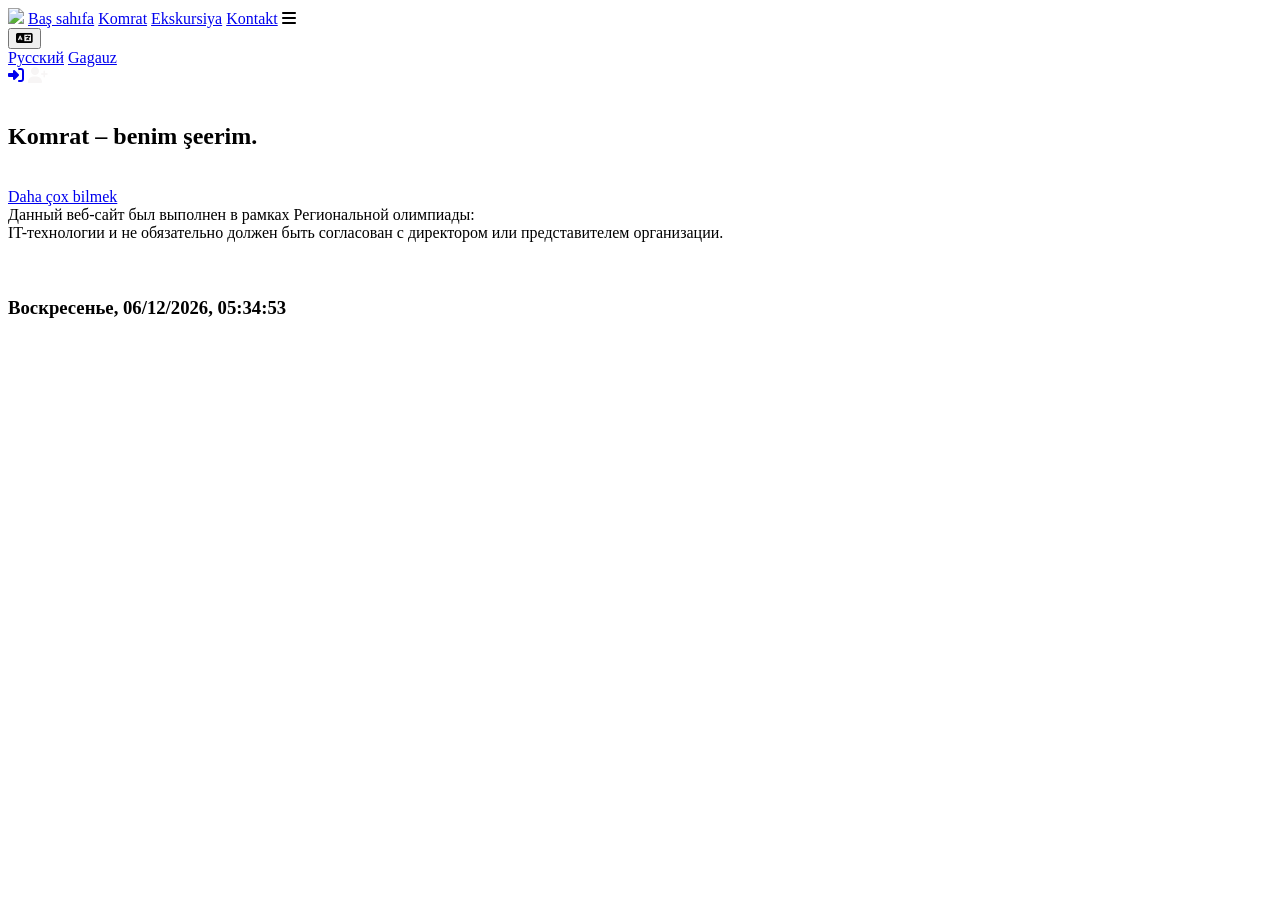
==== pages/gz/index.html @ dd880fba "Add files via upload" ====
<!DOCTYPE html>
<html lang="ru">

<head>
    <meta charset="UTF-8">
    <meta name="viewport" content="width=device-width, initial-scale=1.0">
    <link rel="icon" href="../../images/Interbelic_Comrat_CoA.png">
    <link rel="stylesheet" href="../../css/style.css">

    <link rel="stylesheet" href="https://cdnjs.cloudflare.com/ajax/libs/font-awesome/6.1.1/css/all.min.css" />

    <script src="../../js/script.js"></script>
    <script src="../../js/script_time.js"></script>

    <title>Kasabanın görülecek erleri</title>
</head>

<body onload="getMyDates();">

    <header>
        <img class="logo" src="../../images/logo_1.png">

        <navbar>
            <a href="index.html" class="active">Baş sahıfa</a>
            <a href="despre.html">Komrat</a>
            <a href="exploreaza.html">Ekskursiya</a>
            <a href="contacte.html">Kontakt</a>
        </navbar>
        <i id="hamburger" onclick="mobileMenu()" class="fa-solid fa-bars"></i>

        <div class="icons">

            <div class="language-switcher">
                <button class="lang-btn" onclick="toggleLangMenu()">
                    <i class="fa-solid fa-language"></i>
                </button>

                <div class="lang-dropdown" id="langDropdown">
                    <a href="../../index.html">Русский</a>
                    <a href="index.html">Gagauz</a>
                </div>
            </div>
            <a href="signIn.html"><i class="fas fa-sign-in-alt myIcon" title="Вход"></i></a>
            <a href="signUp.html"><i class="fas fa-user-plus myIcon" title="Создать аккаунт"
                    style="color: rgb(247, 245, 245);"></i></a>
        </div>

    </header>

    <main>
        <section id="index"> <br />
            <div class="index-info">
                <h1>Komrat – benim şeerim.</h1>
                <br />
                <a href="despre.html" class="custom-button">
                    Daha çox bilmek
                </a>
            </div>
        </section>
    </main>

    <footer>
        <span>Данный веб-сайт был выполнен в рамках Региональной олимпиады:
            <br />
            IT-технологии и не обязательно должен быть согласован с директором
            или представителем организации. <br /><br /><br /> </span>
        <span id='result'></span>
    </footer>

</body>

</html>
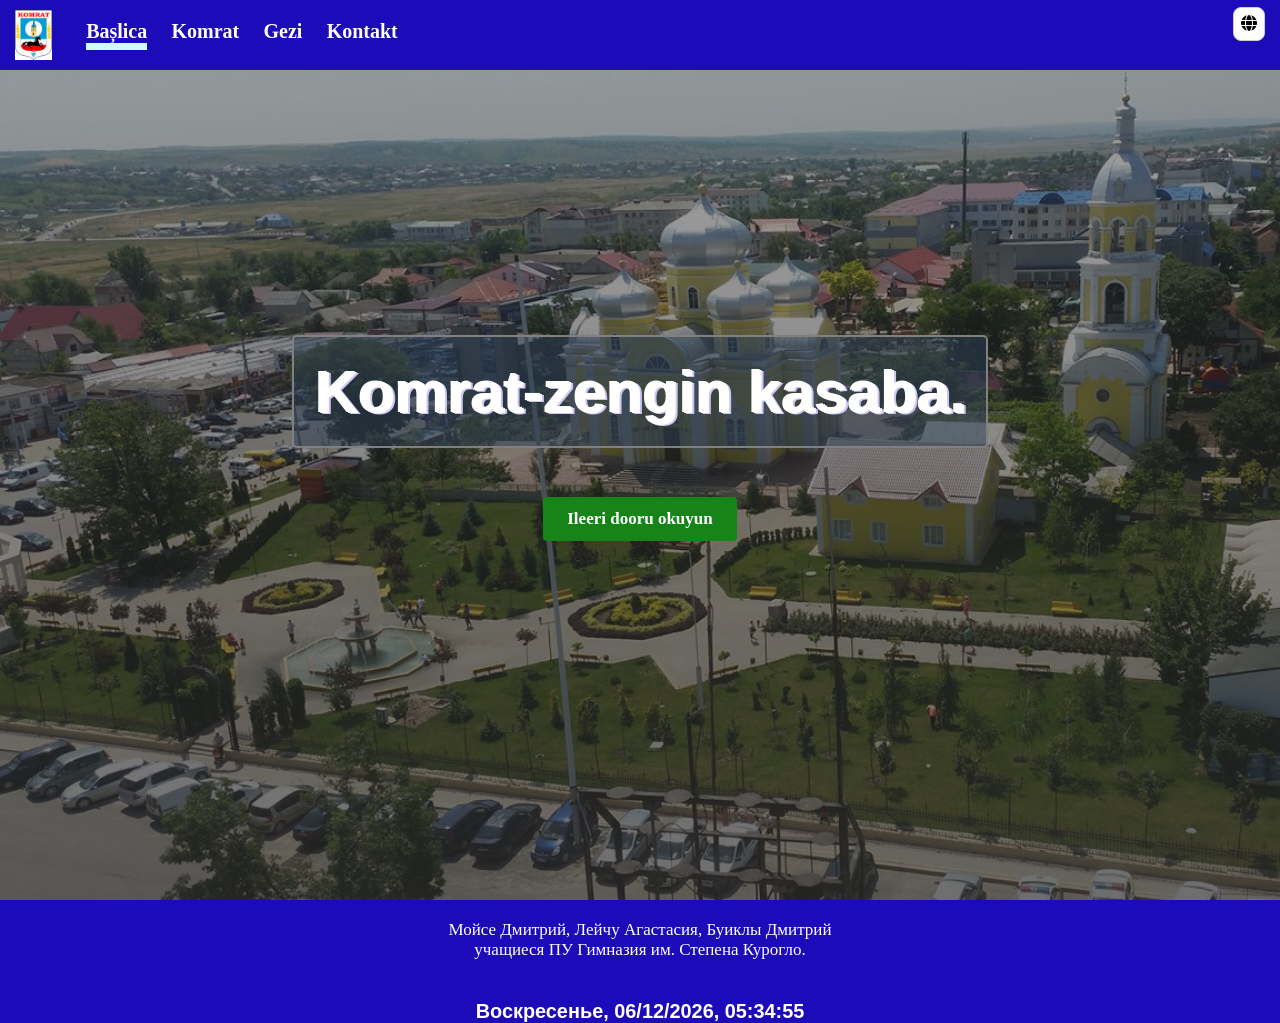
==== commit 49c29781: "Update index.html" ====
--- a/pages/gz/index.html
+++ b/pages/gz/index.html
@@ -12,7 +12,7 @@
     <script src="../../js/script.js"></script>
     <script src="../../js/script_time.js"></script>
 
-    <title>Kasabanın görülecek erleri</title>
+    <title>Komrat</title>
 </head>
 
 <body onload="getMyDates();">
@@ -21,9 +21,9 @@
         <img class="logo" src="../../images/logo_1.png">
 
         <navbar>
-            <a href="index.html" class="active">Baş sahıfa</a>
+            <a href="index.html" class="active">Bașlica</a>
             <a href="despre.html">Komrat</a>
-            <a href="exploreaza.html">Ekskursiya</a>
+            <a href="exploreaza.html">Gezi</a>
             <a href="contacte.html">Kontakt</a>
         </navbar>
         <i id="hamburger" onclick="mobileMenu()" class="fa-solid fa-bars"></i>
@@ -32,7 +32,7 @@
 
             <div class="language-switcher">
                 <button class="lang-btn" onclick="toggleLangMenu()">
-                    <i class="fa-solid fa-language"></i>
+                    <i class="fa-solid fa-globe"></i> 
                 </button>
 
                 <div class="lang-dropdown" id="langDropdown">
@@ -40,9 +40,7 @@
                     <a href="index.html">Gagauz</a>
                 </div>
             </div>
-            <a href="signIn.html"><i class="fas fa-sign-in-alt myIcon" title="Вход"></i></a>
-            <a href="signUp.html"><i class="fas fa-user-plus myIcon" title="Создать аккаунт"
-                    style="color: rgb(247, 245, 245);"></i></a>
+           
         </div>
 
     </header>
@@ -50,23 +48,21 @@
     <main>
         <section id="index"> <br />
             <div class="index-info">
-                <h1>Komrat – benim şeerim.</h1>
+                <h1>Komrat-zengin kasaba.</h1>
                 <br />
                 <a href="despre.html" class="custom-button">
-                    Daha çox bilmek
+                    Ileeri dooru okuyun
                 </a>
             </div>
         </section>
     </main>
 
     <footer>
-        <span>Данный веб-сайт был выполнен в рамках Региональной олимпиады:
-            <br />
-            IT-технологии и не обязательно должен быть согласован с директором
-            или представителем организации. <br /><br /><br /> </span>
+        <span>Мойсе Дмитрий, Лейчу Агастасия, Буиклы Дмитрий <br />
+            учащиеся ПУ Гимназия им. Степена Курогло. <br /><br /><br /> </span>
         <span id='result'></span>
     </footer>
 
 </body>
 
-</html>+</html>
--- a/css/style.css
+++ b/css/style.css
@@ -0,0 +1,806 @@
+@import url('https://fonts.googleapis.com/css2?family=Dancing+Script&family=Edu+TAS+Beginner&display=swap');
+
+* {
+    box-sizing: border-box;
+}
+
+html {
+    height: 100%;
+}
+
+body {
+    background-image: url("../images/background42.jpg");
+    width: 100%;
+    height: 100%;
+    font-family: Montserrat;
+    margin: 0;
+    font-size: 17px;
+}
+
+main {
+    min-height: 100vh;
+}
+
+h1, h2, h3, h4, h5, h6 {
+    margin-top: 0px;
+    font-family: 'Montserrat', sans-serif;
+}
+
+h1 {
+    font-size: 200%;
+    text-shadow: 2px 1px 0px #fff, 4px 2px 0px #ccc5f4;
+}
+
+h2 {
+    font-size: 150%;
+    text-emphasis-color: #1e0bc8;
+}
+
+header {
+    padding: 10px 15px 5px 15px;
+    position: fixed;
+    background: #1c0bb9;
+    width: 100%;
+    z-index: 5;
+}
+
+p {
+    line-height: 150%;
+    text-indent: 30px;
+}
+
+li {
+    margin-top: 10px;
+    list-style-image: linear-gradient(#FA9483, #FA9483);
+    padding-left: 15px;
+}
+
+navbar {
+    display: inline-block;
+    margin-bottom: 10px;
+    overflow: auto;
+    margin-left: 30px;
+}
+
+navbar a {
+    color: white;
+    display: inline-block;
+    text-decoration: none;
+    margin-right: 20px;
+    font-size: 20px;
+    font-weight: bold;
+}
+
+navbar a:hover {
+    border-bottom: 7px solid rgb(206, 252, 252);
+    color: rgb(206, 252, 252);
+    /* text-decoration: underline 1px;*/
+    transition: color;
+}
+
+navbar .active {
+    border-bottom: 7px solid rgb(206, 252, 252);
+}
+
+section {
+    padding: 90px 15%;
+}
+
+footer {
+    min-height: 80px;
+    background: #1c0bb9;
+    text-align: center;
+    color: white;
+    padding-top: 20px;
+}
+
+#index {
+    min-height: 100vh;
+    background: linear-gradient(#1e1e1e65, #2c2c2cae), url('../images/comrat.jpg');
+    background-size: cover;
+}
+
+.index-info {
+    margin-top: 25vh;
+    text-align: center;
+}
+
+#index h1 {
+    font-size: 350%;
+    color: white;
+    display: inline-block;
+    border: 2px solid gray;
+    padding: 20px;
+    border-radius: 5px;
+    background-color: #2d40577b;
+}
+
+.link-index {
+    display: inline-block;
+    margin-right: 30px;
+    color: white;
+    text-decoration: underline #FA9483 2px;
+    font-size: 20px;
+}
+
+.link-index:hover {
+    color: #f3deca;
+}
+
+.logo {
+    height: 50px;
+}
+
+.centered {
+    text-align: center;
+}
+
+.vframe {
+    width: 100%;
+    display: block;
+    margin-left: auto;
+    margin-right: auto;
+    height: 35vw;
+}
+
+.row {
+    overflow: auto;
+}
+
+[class^="col-"] {
+    float: left;
+    padding: 0px 10px;
+}
+
+.col-50 {
+    width: 50%;
+}
+
+.cform,
+.contacte {
+    border: 2px solid #f3deca;
+    border-radius: 5px;
+    background-color: #f3deca3e;
+    padding: 5px 5%;
+    height: 410px;
+}
+
+.cform h2 {
+    margin-top: 0px;
+}
+
+.cform input,
+.cform textarea {
+    width: 100%;
+    font-size: 15px;
+    font-family: Montserrat;
+    padding: 4px 6px;
+    margin-bottom: 10px;
+    resize: none;
+}
+
+.harta {
+    width: 100%;
+    height: 25vh;
+}
+
+.loc {
+    border-bottom: 2px rgb(149, 247, 247) dashed;
+    margin-top: 10px;
+    overflow: auto;
+    transition: transform .2s;
+}
+
+
+.loc h2 {
+    color: rgb(17, 17, 214);
+}
+
+.loc img {
+    float: left;
+    width: 30vh;
+    height: 30vh;
+    margin: 50px;
+    border-radius: 50%;
+    object-fit: cover;
+}
+
+.loc:hover img {
+    -ms-transform: scale(1.5);
+    /* IE 9 */
+    -webkit-transform: scale(1.5);
+    /* Safari 3-8 */
+    transform: scale(1.5);
+}
+
+#hamburger {
+    float: right;
+    color: white;
+    position: absolute;
+    font-size: 28px;
+    top: 24px;
+    right: 22px;
+    display: none;
+    cursor: pointer;
+}
+
+.button {
+    display: inline-block;
+    padding: 10px 20px;
+    background-color: #4CAF50;
+    /* Зеленый цвет */
+    color: white;
+    text-align: center;
+    text-decoration: none;
+    border: none;
+    border-radius: 5px;
+    font-size: 16px;
+    cursor: pointer;
+    transition: background-color 0.3s;
+}
+
+.button:hover {
+    background-color: #45a049;
+    /* Темнее зеленый при наведении */
+}
+
+
+
+
+
+.custom-button {
+    display: inline-block;
+    padding: 12px 24px;
+    background-color: #17841a;
+    /* Зеленый цвет */
+    color: white;
+    text-decoration: none;
+    border-radius: 4px;
+    font-weight: bold;
+    border: none;
+    cursor: pointer;
+    transition: background-color 0.3s ease;
+}
+
+.custom-button:hover {
+    background-color: #45a049;
+    /* Темнее зеленый при наведении */
+    box-shadow: 0 2px 5px rgba(0, 0, 0, 0.2);
+    /* Лёгкая тень */
+}
+
+
+/*
+.galerie-container {
+    display: flex;
+    justify-content: center;
+    gap: 20px;
+    flex-wrap: wrap;
+}
+
+.galerie-container img {
+    width: 300px;
+    height: 250px;
+    object-fit:cover;
+    border-radius: 5px;
+    transition: transform 0.3s;
+}
+
+.galerie-container img:hover {
+    transform: scale(1.03);
+}
+*/
+
+.galerie-container {
+    display: grid;
+    grid-template-columns: repeat(auto-fill, minmax(250px, 1fr));
+    gap: 20px;
+    padding: 20px;
+}
+
+.image-container {
+    position: relative;
+    overflow: hidden;
+}
+
+.image-container img {
+    width: 100%;
+    height: auto;
+    display: block;
+    transition: transform 0.3s ease;
+}
+
+.image-overlay {
+    position: absolute;
+    top: 0;
+    left: 0;
+    width: 100%;
+    height: 100%;
+    background: rgba(0, 0, 0, 0.5);
+    color: white;
+    display: flex;
+    align-items: center;
+    justify-content: center;
+    opacity: 0;
+    transition: opacity 0.3s ease;
+}
+
+.image-text {
+    padding: 10px;
+    text-align: center;
+}
+
+.image-container:hover .image-overlay {
+    opacity: 1;
+}
+
+.image-container:hover img {
+    transform: scale(1.05);
+}
+
+
+@media (max-width: 1000px) {
+    section {
+        padding: 90px 8%;
+    }
+}
+
+@media (max-width: 800px) {
+
+    body {
+        font-size: 16px;
+    }
+
+    section {
+        padding: 90px 10px;
+    }
+
+    #index h1 {
+        font-size: 270%;
+    }
+
+    [class^="col-"] {
+        width: 100% !important;
+        padding: 5px 0px;
+    }
+
+    navbar {
+        display: block;
+    }
+
+    navbar a {
+        display: none;
+        text-align: center;
+        margin-top: 12px;
+    }
+
+    navbar.mobile a {
+        display: block;
+    }
+
+    #hamburger {
+        display: block;
+    }
+}
+
+.icons {
+    float: right;
+}
+
+.icons .myIcon {
+    color: #f7f1f0;
+    padding: 22px 20px 19px 20px;
+    font-size: 1.5em;
+    transition: color 1s;
+}
+
+
+/*Слайдер*/
+.slideshow-container {
+    color: white;
+    position: relative;
+    margin: 95px auto 5px;
+    opacity: 1;
+    filter: alpha(opacity=100);
+    padding: 0;
+    border: 3px solid rgb(172, 49, 49);
+    box-shadow: 0 0 15px rgb(248, 252, 23);
+
+}
+
+.slideshow-container:hover {
+    opacity: 0.5;
+    filter: alpha(opacity=90);
+}
+
+
+#slider img {
+    width: 100%;
+    height: 550px;
+    object-fit: cover;
+}
+
+.slide {
+    display: none;
+    height: 100%;
+}
+
+.anim {
+    -webkit-animation-name: anim;
+    -webkit-animation-duration: 2s;
+    animation-name: anim;
+    animation-duration: 2s;
+}
+
+@-webkit-keyframes anim {
+    from {
+        opacity: 0.8;
+        transition: 2s;
+    }
+
+    to {
+        opacity: 1
+    }
+}
+
+@keyframes anim {
+    from {
+        opacity: .8;
+        transition: 2s;
+    }
+
+    to {
+        opacity: 1
+    }
+}
+
+/* Форма входа */
+
+.bg-img {
+    /* Используемое изображение */
+    background-image: url("../images/nature.jpg");
+
+    min-height: 75vh;
+
+    /* Центр и масштаб изображения */
+    background-position: center;
+    background-repeat: no-repeat;
+    background-size: cover;
+    position: relative;
+}
+
+/* Добавление стилей в контейнер форм */
+.container {
+    position: absolute;
+    left: 33%;
+    margin: 30px;
+    max-width: 300px;
+    padding: 16px;
+    background-color: white;
+}
+
+/* Поля ввода полной ширины */
+input[type=text],
+input[type=password] {
+    width: 100%;
+    padding: 15px;
+    margin: 5px 0 22px 0;
+    border: none;
+    background: #f1f1f1;
+}
+
+input[type=text]:focus,
+input[type=password]:focus {
+    background-color: #ddd;
+    outline: none;
+}
+
+/*стиль для кнопки отправить */
+.btn {
+    background-color: #79eedfcb;
+    color: white;
+    padding: 16px 20px;
+    border: none;
+    cursor: pointer;
+    width: 100%;
+    opacity: 0.9;
+}
+
+.btn:hover {
+    opacity: 1;
+}
+
+
+/* Форма регистрации * /
+
+/* Добавление отступов в контейнеры */
+.container {
+    padding: 16px;
+    background-color: white;
+}
+
+/* Поля ввода полной ширины */
+input[type=text],
+input[type=password],
+textarea {
+    width: 100%;
+    padding: 15px;
+    margin: 5px 0 22px 0;
+    display: inline-block;
+    border: none;
+    background: #f1f1f1;
+}
+
+input[type=text]:focus,
+input[type=password]:focus {
+    background-color: #ddd;
+    outline: none;
+}
+
+/* Установливаем стиль для кнопки отправить */
+.registerbtn {
+    background-color: #79eedfcb;
+    color: white;
+    padding: 16px 20px;
+    margin: 8px 0;
+    border: none;
+    cursor: pointer;
+    width: 100%;
+    opacity: 0.9;
+}
+
+.registerbtn:hover {
+    opacity: 1;
+}
+
+.language-switcher {
+  position: relative;
+  display: inline-block;
+  top: -3px;
+}
+
+.lang-btn {
+  background: #fff;
+  border: 1px solid #ccc;
+  padding: 7px;
+  border-radius: 8px;
+  cursor: pointer;
+  font-size: 16px;
+}
+
+.lang-dropdown {
+  display: none;
+  position: absolute;
+  top: 110%;
+  right: 0;
+  min-width: 160px;
+  background: white;
+  border: 1px solid #ddd;
+  border-radius: 10px;
+  box-shadow: 0 8px 24px rgba(0,0,0,0.12);
+  overflow: hidden;
+  z-index: 1000;
+}
+
+.lang-dropdown a {
+  display: block;
+  padding: 10px 14px;
+  text-decoration: none;
+  color: #222;
+}
+
+.lang-dropdown a:hover {
+  background: #f5f5f5;
+}
+
+.lang-dropdown.show {
+  display: block;
+}
+
+
+
+/* ===== GALLERY  ===== */
+
+/* ===== 🔥 АККУРАТНАЯ WOW ГАЛЕРЕЯ (ВСЕ РАВНЫЕ) ===== */
+
+.galerie-container {
+    display: grid;
+    grid-template-columns: repeat(auto-fit, minmax(300px, 1fr));
+    gap: 25px;
+    padding: 25px;
+}
+
+/* Карточка */
+.image-container {
+    position: relative;
+    border-radius: 18px;
+    overflow: hidden;
+    cursor: pointer;
+}
+
+/* Картинка */
+.image-container img {
+    width: 100%;
+    height: 280px;
+    object-fit: cover;
+    transition: transform 0.5s ease, filter 0.5s ease;
+}
+
+/* 🔥 Hover эффект */
+.image-container:hover img {
+    transform: scale(1.15);
+    filter: brightness(0.7);
+}
+
+/* Overlay */
+.image-overlay {
+    position: absolute;
+    inset: 0;
+    padding: 15px;
+    display: flex;
+    align-items: flex-end;
+    background: linear-gradient(to top, rgba(0,0,0,0.85), transparent);
+    opacity: 0;
+    transition: 0.4s;
+}
+
+/* Текст */
+.image-text {
+    color: #fff;
+    font-size: 14px;
+    transform: translateY(20px);
+    transition: 0.4s;
+}
+
+/* Появление */
+.image-container:hover .image-overlay {
+    opacity: 1;
+}
+
+.image-container:hover .image-text {
+    transform: translateY(0);
+}
+
+/* 💡 Лёгкий блик (аккуратный) */
+.image-container::after {
+    content: "";
+    position: absolute;
+    top: -100%;
+    left: -100%;
+    width: 200%;
+    height: 200%;
+    background: linear-gradient(
+        120deg,
+        transparent 45%,
+        rgba(255,255,255,0.4),
+        transparent 55%
+    );
+    opacity: 0;
+}
+
+.image-container:hover::after {
+    animation: shine 0.8s ease;
+}
+
+@keyframes shine {
+    0% { top: -100%; left: -100%; opacity: 0; }
+    40% { opacity: 1; }
+    100% { top: 100%; left: 100%; opacity: 0; }
+}
+
+/* 📱 Мобильная версия */
+@media (max-width: 768px) {
+
+    .galerie-container {
+        grid-template-columns: 1fr;
+    }
+
+    .image-container img {
+        height: 240px;
+    }
+
+    .image-overlay {
+        opacity: 1;
+    }
+
+    .image-text {
+        transform: translateY(0);
+    }
+}
+
+
+/* ===== НОВЫЙ БЛОК КАРТИНКА + ТЕКСТ ===== */
+
+.content-container {
+    display: flex;
+    align-items: center;
+    gap: 30px;
+    flex-wrap: wrap;
+}
+
+.column-left,
+.column-right {
+    flex: 1;
+    min-width: 300px;
+}
+
+.main-image {
+    width: 100%;
+    border-radius: 20px;
+    box-shadow: 0 15px 35px rgba(0,0,0,0.25);
+}
+
+/* ===== 🔥 ПРЕМИУМ СЛАЙДЕР ===== */
+
+.card-slider-wrapper {
+    position: relative;
+    margin-top: 50px;
+}
+
+.card-slider {
+    display: flex;
+    gap: 20px;
+    overflow-x: auto;
+    scroll-behavior: smooth;
+    padding: 20px;
+}
+
+.card-slider::-webkit-scrollbar {
+    display: none;
+}
+
+.card {
+    min-width: 260px;
+    height: 170px;
+    border-radius: 20px;
+    overflow: hidden;
+    flex-shrink: 0;
+    transition: 0.4s;
+    cursor: pointer;
+}
+
+.card img {
+    width: 100%;
+    height: 100%;
+    object-fit: cover;
+}
+
+/* 💎 эффект */
+.card:hover {
+    transform: scale(1.15);
+    z-index: 2;
+}
+
+/* кнопки */
+.nav-btn {
+    position: absolute;
+    top: 50%;
+    transform: translateY(-50%);
+    background: rgba(0,0,0,0.5);
+    border: none;
+    color: white;
+    font-size: 20px;
+    padding: 12px 16px;
+    border-radius: 50%;
+    cursor: pointer;
+    z-index: 10;
+}
+
+.nav-btn.left {
+    left: 10px;
+}
+
+.nav-btn.right {
+    right: 10px;
+}
+
+.nav-btn:hover {
+    background: black;
+}
+
+/* 📱 адаптив */
+@media (max-width: 768px) {
+    .content-container {
+        flex-direction: column;
+    }
+}
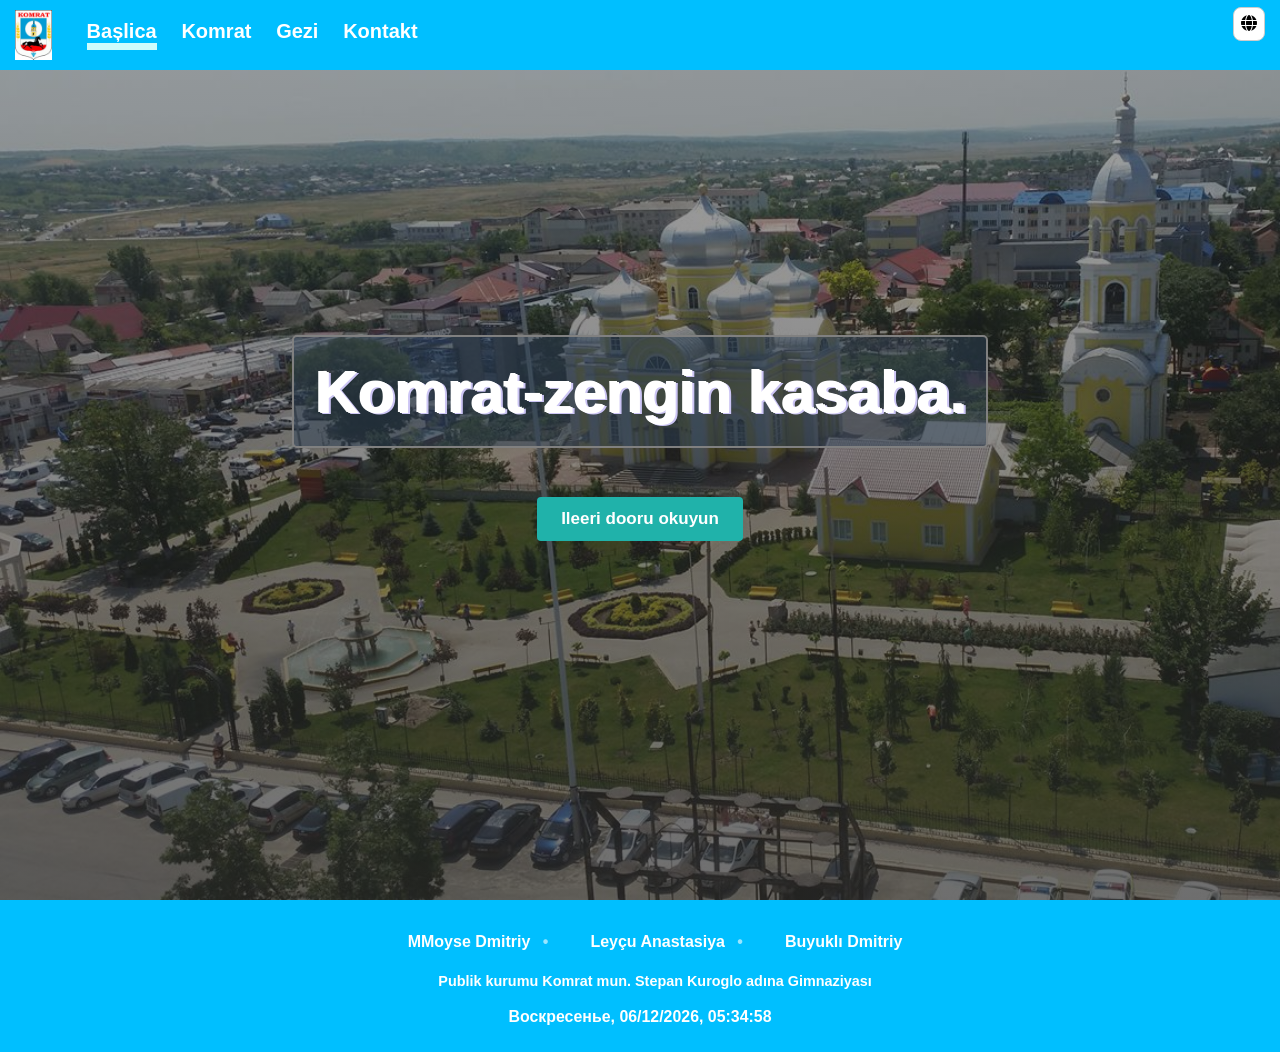
==== commit 37a54307: "Update index.html" ====
--- a/pages/gz/index.html
+++ b/pages/gz/index.html
@@ -57,11 +57,18 @@
         </section>
     </main>
 
-    <footer>
-        <span>Мойсе Дмитрий, Лейчу Агастасия, Буиклы Дмитрий <br />
-            учащиеся ПУ Гимназия им. Степена Курогло. <br /><br /><br /> </span>
-        <span id='result'></span>
-    </footer>
+   <footer>
+        <div class="footer-content">
+            <p class="footer-names">
+                <span>МMoyse Dmitriy</span>
+                <span>Leyçu Anastasiya</span>
+                <span>Buyuklı Dmitriy</span>
+            </p>
+            <p class="footer-school">Publik kurumu Komrat mun. Stepan Kuroglo adına Gimnaziyası</p>
+            
+            <div id="result"></div>
+        </div>
+    </footer>   
 
 </body>
 
--- a/css/style.css
+++ b/css/style.css
@@ -1,5 +1,4 @@
 @import url('https://fonts.googleapis.com/css2?family=Dancing+Script&family=Edu+TAS+Beginner&display=swap');
-
 * {
     box-sizing: border-box;
 }
@@ -12,7 +11,7 @@
     background-image: url("../images/background42.jpg");
     width: 100%;
     height: 100%;
-    font-family: Montserrat;
+    font-family: 'Montserrat', sans-serif;
     margin: 0;
     font-size: 17px;
 }
@@ -23,7 +22,6 @@
 
 h1, h2, h3, h4, h5, h6 {
     margin-top: 0px;
-    font-family: 'Montserrat', sans-serif;
 }
 
 h1 {
@@ -33,13 +31,13 @@
 
 h2 {
     font-size: 150%;
-    text-emphasis-color: #1e0bc8;
+    text-emphasis-color: #00BFFF;
 }
 
 header {
     padding: 10px 15px 5px 15px;
     position: fixed;
-    background: #1c0bb9;
+    background: #00BFFF;
     width: 100%;
     z-index: 5;
 }
@@ -88,10 +86,10 @@
 
 footer {
     min-height: 80px;
-    background: #1c0bb9;
+    background: #00BFFF;
     text-align: center;
     color: white;
-    padding-top: 20px;
+    padding: 20px;
 }
 
 #index {
@@ -104,6 +102,33 @@
     margin-top: 25vh;
     text-align: center;
 }
+
+
+
+/* Уменьшаем общие поля футера */
+footer {
+    padding: 20px 15px 10px 15px !important; /* 10px снизу вместо стандартных 30px */
+    min-height: auto !important; /* Убираем жесткое ограничение по высоте */
+}
+
+/* Имена и школа (жирные) */
+.footer-names,
+.footer-school {
+    font-size: 0.8em;
+    font-weight: bold !important;
+    margin: 5px 0;
+}
+
+/* Время: увеличиваем шрифт и убираем отступ снизу */
+#result {
+    font-size: 0.8em !important; 
+    font-weight: 200 !important;
+    margin-top: 15px !important;  /* Расстояние над временем */
+    margin-bottom: 0 !important;  /* Убираем расстояние ПОД временем */
+    padding-bottom: 0 !important;
+}
+
+
 
 #index h1 {
     font-size: 350%;
@@ -193,7 +218,7 @@
 
 
 .loc h2 {
-    color: rgb(17, 17, 214);
+    color: rgb(0, 191, 255);
 }
 
 .loc img {
@@ -227,7 +252,7 @@
 .button {
     display: inline-block;
     padding: 10px 20px;
-    background-color: #4CAF50;
+    background-color: #20B2AA;
     /* Зеленый цвет */
     color: white;
     text-align: center;
@@ -240,18 +265,15 @@
 }
 
 .button:hover {
-    background-color: #45a049;
+    background-color: #14a8a1;
     /* Темнее зеленый при наведении */
 }
-
-
-
 
 
 .custom-button {
     display: inline-block;
     padding: 12px 24px;
-    background-color: #17841a;
+    background-color: #20B2AA;
     /* Зеленый цвет */
     color: white;
     text-decoration: none;
@@ -263,7 +285,7 @@
 }
 
 .custom-button:hover {
-    background-color: #45a049;
+    background-color: #14a8a1;
     /* Темнее зеленый при наведении */
     box-shadow: 0 2px 5px rgba(0, 0, 0, 0.2);
     /* Лёгкая тень */
@@ -352,7 +374,211 @@
     }
 
     section {
-        padding: 90px 10px;
+        @import url('https://fonts.googleapis.com/css2?family=Dancing+Script&family=Edu+TAS+Beginner&display=swap');
+
+* {
+    box-sizing: border-box;
+}
+
+html {
+    height: 100%;
+}
+
+body {
+    background-image: url("../images/background42.jpg");
+    width: 100%;
+    height: 100%;
+    font-family: Montserrat, sans-serif;
+    margin: 0;
+    font-size: 17px;
+}
+
+main {
+    min-height: 100vh;
+}
+
+header {
+    padding: 10px 15px;
+    position: fixed;
+    background: rgb(0, 191, 255);
+    width: 100%;
+    height: 70px;
+    z-index: 1000;
+    display: flex;
+    align-items: center;
+    justify-content: space-between;
+}
+
+.logo {
+    height: 50px;
+}
+
+/* Навигация для ПК */
+navbar {
+    display: flex;
+    margin-left: 30px;
+}
+
+navbar a {
+    color: white;
+    text-decoration: none;
+    margin-right: 20px;
+    font-size: 18px;
+    font-weight: bold;
+    transition: 0.3s;
+}
+
+navbar a:hover, navbar .active {
+    border-bottom: 4px solid rgb(206, 252, 252);
+    color: rgb(206, 252, 252);
+}
+
+/* Группа иконок справа */
+.icons {
+    display: flex;
+    align-items: center;
+    gap: 20px;
+}
+
+#hamburger {
+    color: white;
+    font-size: 28px;
+    cursor: pointer;
+    display: none; /* Скрыт на ПК */
+}
+
+/* Переключатель языка */
+.language-switcher {
+    position: relative;
+}
+
+.lang-btn {
+    background: #fff;
+    border: 1px solid #ccc;
+    padding: 6px 10px;
+    border-radius: 8px;
+    cursor: pointer;
+    font-size: 18px;
+    display: flex;
+    align-items: center;
+    justify-content: center;
+}
+
+.lang-dropdown {
+    display: none;
+    position: absolute;
+    top: 120%;
+    right: 0;
+    min-width: 120px;
+    background: white;
+    border-radius: 8px;
+    box-shadow: 0 4px 12px rgba(0,0,0,0.15);
+    overflow: hidden;
+}
+
+.lang-dropdown.show {
+    display: block;
+}
+
+.lang-dropdown a {
+    display: block;
+    padding: 10px;
+    color: #333;
+    text-decoration: none;
+    font-size: 14px;
+}
+
+.lang-dropdown a:hover {
+    background: #f0f0f0;
+}
+
+/* Контент */
+section {
+    padding: 100px 15% 50px 15%; /* Большой отступ сверху для фикс. шапки */
+}
+
+h1.centered {
+    text-align: center;
+    font-size: 250%;
+    margin-top: 20px;
+    margin-bottom: 30px;
+    text-shadow: 2px 1px 0px #fff, 4px 2px 0px #ccc5f4;
+}
+
+.content-container {
+    display: flex;
+    gap: 30px;
+    align-items: flex-start;
+    flex-wrap: wrap;
+}
+
+.column-left, .column-right {
+    flex: 1;
+    min-width: 300px;
+}
+
+.main-image {
+    width: 100%;
+    border-radius: 15px;
+    box-shadow: 0 10px 25px rgba(0,0,0,0.2);
+}
+
+p {
+    line-height: 1.6;
+    text-indent: 0; /* Убрал отступ для чистоты */
+    margin-top: 0;
+}
+
+/* Футер */
+/*
+footer {
+    background: #1c0bb9;
+    color: white;
+    text-align: center;
+    padding: 20px;
+}
+*/
+
+/* МОБИЛЬНАЯ ВЕРСИЯ */
+@media (max-width: 800px) {
+    #hamburger {
+        display: block; /* Показываем гамбургер */
+    }
+
+    /* Выпадающее меню под гамбургером */
+    navbar {
+        display: none; /* Скрыто по умолчанию */
+        position: absolute;
+        top: 70px;
+        left: 0;
+        width: 100%;
+        background: rgb(0, 191, 255);
+        flex-direction: column;
+        padding: 10px 0;
+        border-top: 1px solid rgba(255,255,255,0.1);
+    }
+
+    /* Класс, который добавляет ваш JS (mobile или show) */
+    navbar.mobile {
+        display: flex;
+    }
+
+    navbar a {
+        margin: 0;
+        padding: 15px;
+        width: 100%;
+        text-align: center;
+        border-bottom: 1px solid rgba(255,255,255,0.05);
+    }
+
+    section {
+        padding: 110px 20px 40px 20px !important; /* Чтобы текст не прятался под меню */
+    }
+
+    h1.centered {
+        font-size: 1.8rem;
+    }
+}
     }
 
     #index h1 {
@@ -454,104 +680,7 @@
     }
 }
 
-/* Форма входа */
-
-.bg-img {
-    /* Используемое изображение */
-    background-image: url("../images/nature.jpg");
-
-    min-height: 75vh;
-
-    /* Центр и масштаб изображения */
-    background-position: center;
-    background-repeat: no-repeat;
-    background-size: cover;
-    position: relative;
-}
-
-/* Добавление стилей в контейнер форм */
-.container {
-    position: absolute;
-    left: 33%;
-    margin: 30px;
-    max-width: 300px;
-    padding: 16px;
-    background-color: white;
-}
-
-/* Поля ввода полной ширины */
-input[type=text],
-input[type=password] {
-    width: 100%;
-    padding: 15px;
-    margin: 5px 0 22px 0;
-    border: none;
-    background: #f1f1f1;
-}
-
-input[type=text]:focus,
-input[type=password]:focus {
-    background-color: #ddd;
-    outline: none;
-}
-
-/*стиль для кнопки отправить */
-.btn {
-    background-color: #79eedfcb;
-    color: white;
-    padding: 16px 20px;
-    border: none;
-    cursor: pointer;
-    width: 100%;
-    opacity: 0.9;
-}
-
-.btn:hover {
-    opacity: 1;
-}
-
-
-/* Форма регистрации * /
-
-/* Добавление отступов в контейнеры */
-.container {
-    padding: 16px;
-    background-color: white;
-}
-
-/* Поля ввода полной ширины */
-input[type=text],
-input[type=password],
-textarea {
-    width: 100%;
-    padding: 15px;
-    margin: 5px 0 22px 0;
-    display: inline-block;
-    border: none;
-    background: #f1f1f1;
-}
-
-input[type=text]:focus,
-input[type=password]:focus {
-    background-color: #ddd;
-    outline: none;
-}
-
-/* Установливаем стиль для кнопки отправить */
-.registerbtn {
-    background-color: #79eedfcb;
-    color: white;
-    padding: 16px 20px;
-    margin: 8px 0;
-    border: none;
-    cursor: pointer;
-    width: 100%;
-    opacity: 0.9;
-}
-
-.registerbtn:hover {
-    opacity: 1;
-}
+
 
 .language-switcher {
   position: relative;
@@ -601,7 +730,7 @@
 
 /* ===== GALLERY  ===== */
 
-/* ===== 🔥 АККУРАТНАЯ WOW ГАЛЕРЕЯ (ВСЕ РАВНЫЕ) ===== */
+/* ===== АККУРАТНАЯ WOW ГАЛЕРЕЯ (ВСЕ РАВНЫЕ) ===== */
 
 .galerie-container {
     display: grid;
@@ -626,7 +755,7 @@
     transition: transform 0.5s ease, filter 0.5s ease;
 }
 
-/* 🔥 Hover эффект */
+/* Hover эффект */
 .image-container:hover img {
     transform: scale(1.15);
     filter: brightness(0.7);
@@ -661,7 +790,7 @@
     transform: translateY(0);
 }
 
-/* 💡 Лёгкий блик (аккуратный) */
+/* Лёгкий блик (аккуратный) */
 .image-container::after {
     content: "";
     position: absolute;
@@ -688,7 +817,7 @@
     100% { top: 100%; left: 100%; opacity: 0; }
 }
 
-/* 📱 Мобильная версия */
+/* Мобильная версия */
 @media (max-width: 768px) {
 
     .galerie-container {
@@ -730,7 +859,7 @@
     box-shadow: 0 15px 35px rgba(0,0,0,0.25);
 }
 
-/* ===== 🔥 ПРЕМИУМ СЛАЙДЕР ===== */
+/* ===== ПРЕМИУМ СЛАЙДЕР ===== */
 
 .card-slider-wrapper {
     position: relative;
@@ -765,7 +894,7 @@
     object-fit: cover;
 }
 
-/* 💎 эффект */
+/*  эффект */
 .card:hover {
     transform: scale(1.15);
     z-index: 2;
@@ -798,9 +927,125 @@
     background: black;
 }
 
-/* 📱 адаптив */
+/* адаптив */
 @media (max-width: 768px) {
     .content-container {
         flex-direction: column;
     }
-}+}
+
+/* =====  GLASS FOOTER ===== */
+
+.footer {
+    background: rgba(255, 255, 255, 0.1);
+    backdrop-filter: blur(12px);
+    -webkit-backdrop-filter: blur(12px);
+    border-top: 1px solid rgba(255,255,255,0.2);
+    color: white;
+    text-align: center;
+    padding: 30px 15px;
+    margin-top: 50px;
+    box-shadow: 0 -10px 30px rgba(0,0,0,0.2);
+}
+
+/* Контейнер */
+.footer-content {
+    max-width: 900px;
+    margin: auto;
+}
+
+/* ===== ИМЕНА ===== */
+
+.footer-names {
+    display: flex;
+    justify-content: center;
+    flex-wrap: wrap;
+    gap: 10px;
+    font-size: 1rem;
+    font-weight: 200;
+    margin-bottom: 12px;
+}
+
+/* ЖИВЫЕ РАЗДЕЛИТЕЛИ */
+.footer-names span {
+    position: relative;
+    padding: 5px 10px;
+    transition: 0.3s;
+    cursor: default;
+}
+
+/* Добавляем разделитель */
+.footer-names span:not(:last-child)::after {
+    content: "•";
+    position: absolute;
+    right: -8px;
+    color: rgba(255,255,255,0.6);
+    transition: 0.3s;
+}
+
+/* ===== ПОДСВЕТКА ПРИ НАВЕДЕНИИ ===== */
+
+.footer-names span:hover {
+    color: #fff;
+    transform: translateY(-2px) scale(1.05);
+    text-shadow: 0 0 8px rgba(255,255,255,0.8);
+}
+
+/* подсветка разделителя рядом */
+.footer-names span:hover::after {
+    color: #ffffff;
+    text-shadow: 0 0 8px white;
+}
+
+/* ===== ШКОЛА ===== */
+
+.footer-school {
+    font-size: 0.9rem;
+    opacity: 0.85;
+    margin-bottom: 15px;
+}
+
+/* ===== ВРЕМЯ ===== */
+
+.footer-time {
+    font-size: 0.8rem;
+    font-weight: 300;
+    opacity: 0.7;
+}
+
+/* ===== АНИМАЦИЯ ПОЯВЛЕНИЯ ===== */
+
+.footer-names,
+.footer-school,
+.footer-time {
+    opacity: 0;
+    transform: translateY(20px);
+    animation: fadeUp 0.8s ease forwards;
+}
+
+.footer-school {
+    animation-delay: 0.2s;
+}
+
+.footer-time {
+    animation-delay: 0.4s;
+}
+
+@keyframes fadeUp {
+    to {
+        opacity: 1;
+        transform: translateY(0);
+    }
+}
+
+/* Мобильная версия */
+@media (max-width: 600px) {
+    .footer-names {
+        flex-direction: column;
+        gap: 5px;
+    }
+
+    .footer-names span::after {
+        display: none;
+    }
+}
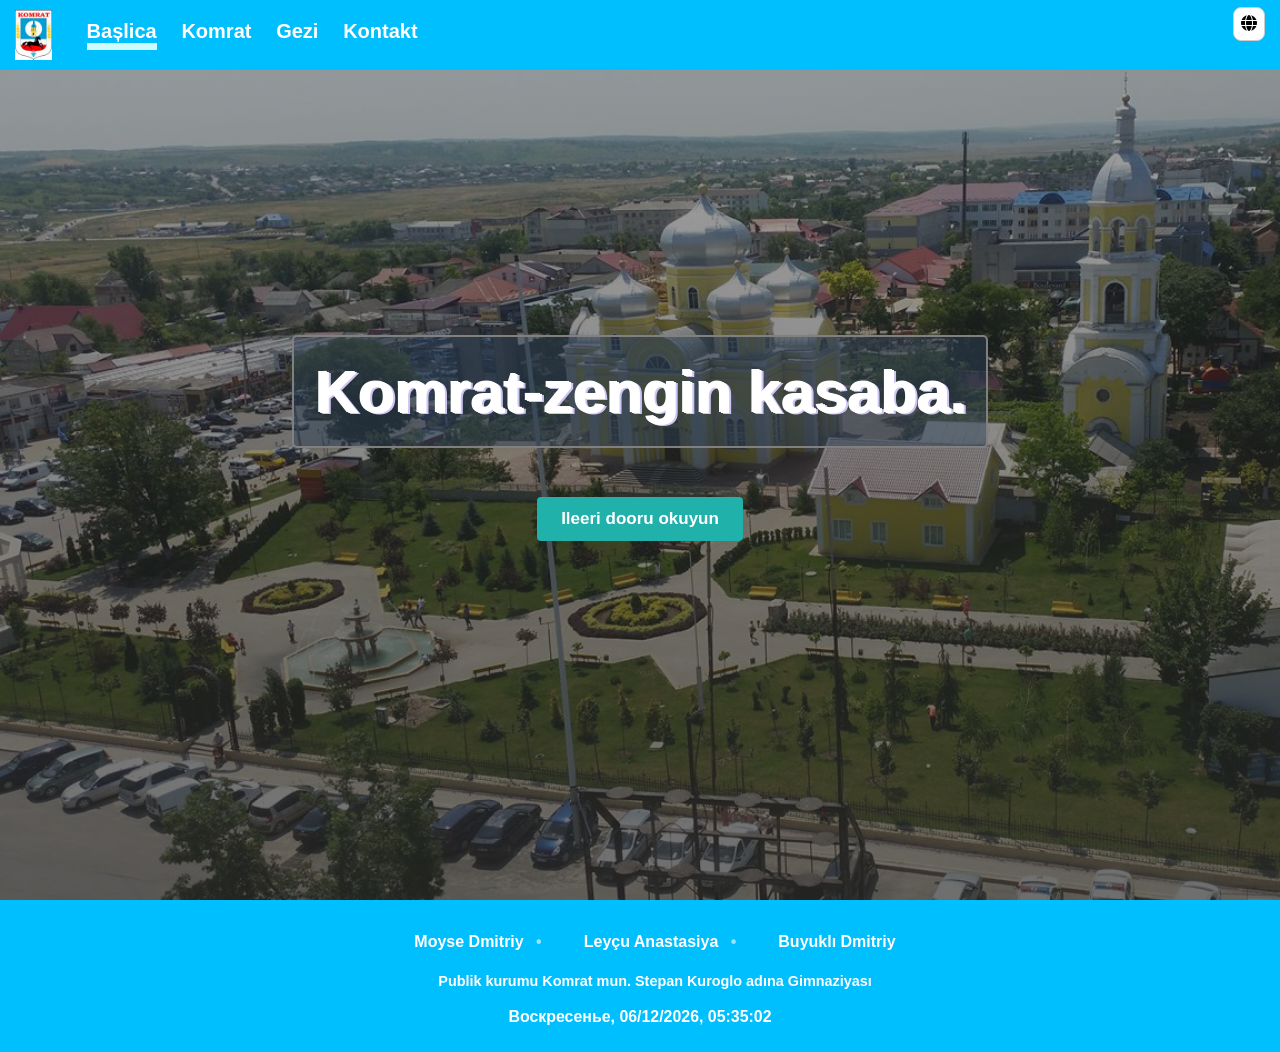
==== commit dfe20a5d: "Update index.html" ====
--- a/pages/gz/index.html
+++ b/pages/gz/index.html
@@ -60,7 +60,7 @@
    <footer>
         <div class="footer-content">
             <p class="footer-names">
-                <span>МMoyse Dmitriy</span>
+                <span>Moyse Dmitriy</span>
                 <span>Leyçu Anastasiya</span>
                 <span>Buyuklı Dmitriy</span>
             </p>
